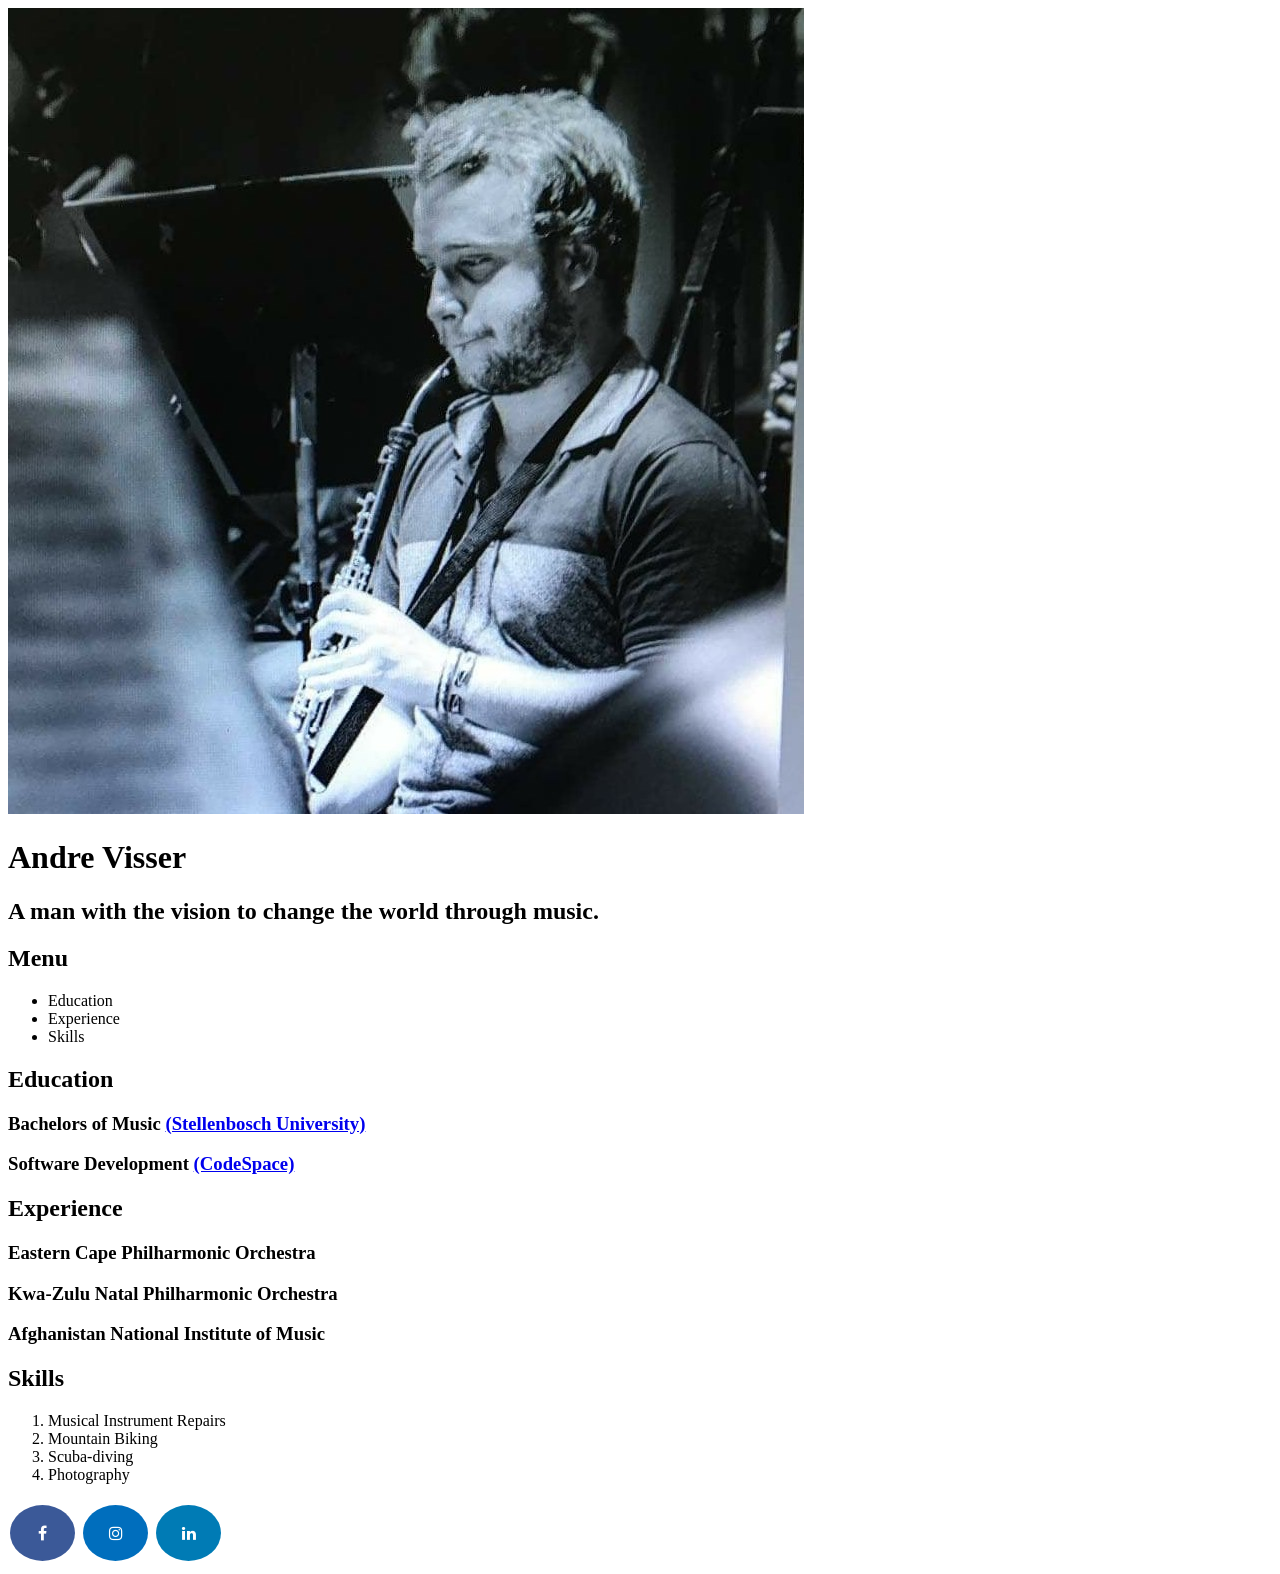
==== Resume6/index.html @ 37b10ba5 "resume6" ====
<!DOCTYPE html>

<html lang="en">

<head>
    <meta charset="UTF-8">
    <meta http-equiv="X-UA-Compatible" content="IE=edge">
    <meta name="viewport" content="width=device-width, initial-scale=1.0">
    <link rel="stylesheet" type="text/css" href="/Resume6/css/stylesheet.css">
    <link rel="stylesheet" href="https://cdnjs.cloudflare.com/ajax/libs/font-awesome/4.7.0/css/font-awesome.min.css">
    <title>Resume of Andre Visser</title>
</head>

<body>

<header>
    <img id="performanceimg" src="/Resume6/images/performance.jpg" alt="">
    <h1>Andre Visser</h1>
    <h2>A man with the vision to change the world through music.</h2>
</header>

<section>
    <aside>
        <h2>Menu</h2>
        <ul>
            <li>Education</li>
            <li>Experience</li>
            <li>Skills</li>
        </ul>
    </aside>

    <article>

        <h2>Education</h2>
        <h3>Bachelors of Music <a href="http://www0.sun.ac.za/music/">(Stellenbosch University)</a></h3>
        <h3>Software Development <a href="https://www.codespace.co.za/">(CodeSpace)</a></h3>

        <h2>Experience</h2>
        <h3>Eastern Cape Philharmonic Orchestra</h3>
        <h3>Kwa-Zulu Natal Philharmonic Orchestra</h3>
        <h3>Afghanistan National Institute of Music</h3>

        <h2>Skills</h2>
        <ol>
            <li>Musical Instrument Repairs</li>
            <li>Mountain Biking</li>
            <li>Scuba-diving</li>
            <li>Photography</li>
        </ol>

    </article>
</section>

<footer>
    <a href="https://web.facebook.com/VisserMusic/" target="_blank" class="fa fa-facebook"></a>
    <a href="https://www.instagram.com/vissermusic/" target="_blank" class="fa fa-instagram"></a>
    <a href="https://www.linkedin.com/in/andre-christiaan-visser-11a2b31a6/" target="_blank" class="fa fa-linkedin"></a>
</footer>

</body>

</html>
---- Resume6/css/stylesheet.css ----
.fa {
    padding: 20px;
    font-size: 30px;
    width: 25px;
    text-align: center;
    text-decoration: none;
    margin: 5px 2px;
    border-radius: 50%;
}
.fa-linkedin {
    background: #007bb5;
    color: white;
  }
  .fa-instagram {
    background: #006ebd;
    color: white;
  }
.fa-facebook {
    background: #3B5998;
    color: white;
}
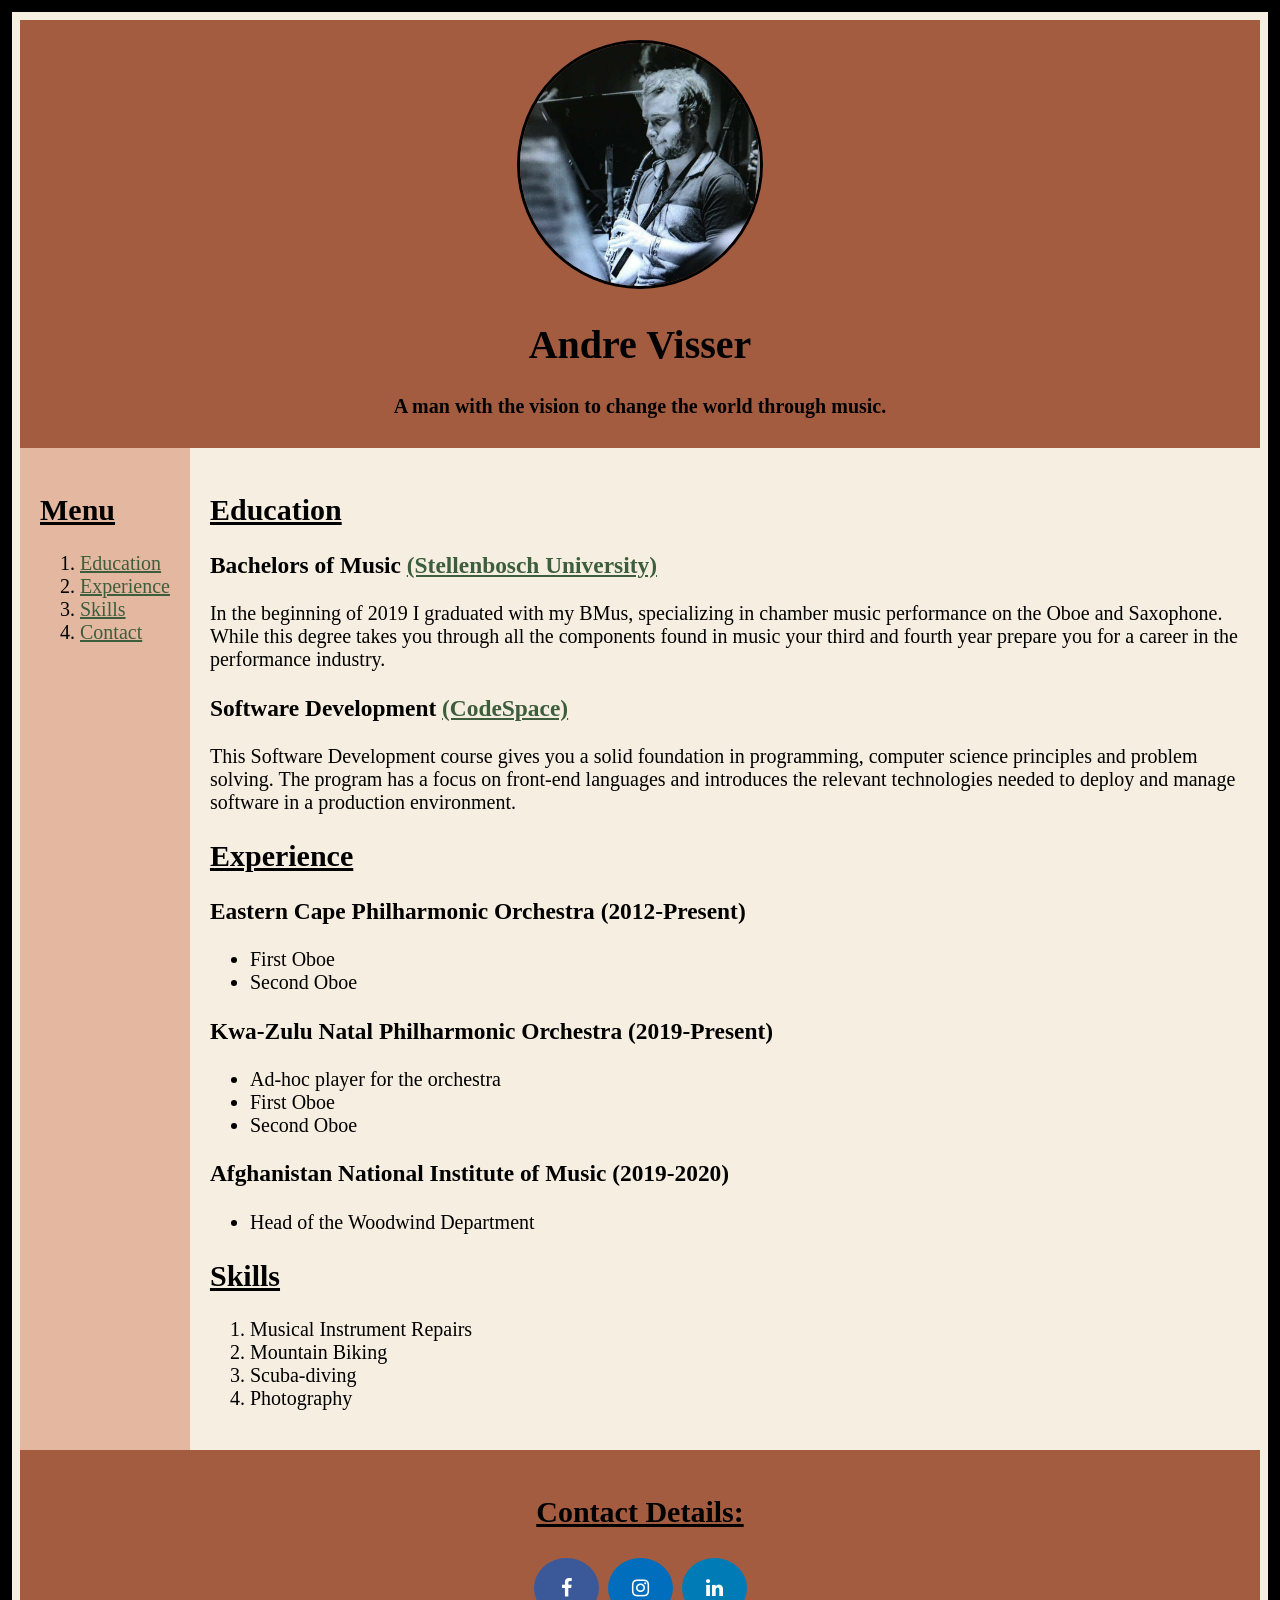
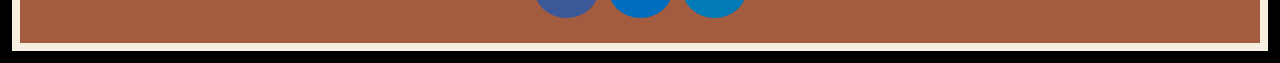
==== commit 2b542840: "resume6" ====
--- a/Resume6/index.html
+++ b/Resume6/index.html
@@ -13,49 +13,72 @@
 
 <body>
 
-<header>
-    <img id="performanceimg" src="/Resume6/images/performance.jpg" alt="">
-    <h1>Andre Visser</h1>
-    <h2>A man with the vision to change the world through music.</h2>
-</header>
+    <header id="header">
+        <div id="headerImage">
+        <img id="performanceImg" src="/Resume6/images/performance.jpg" alt="">
+        </div>
+        <h1>Andre Visser</h1>
+        <h4>A man with the vision to change the world through music.</h4>
+    </header>
 
-<section>
-    <aside>
-        <h2>Menu</h2>
-        <ul>
-            <li>Education</li>
-            <li>Experience</li>
-            <li>Skills</li>
-        </ul>
-    </aside>
+    <section class="section">
+        <aside id="menu">
+            <h2>Menu</h2>
+            <ol>
+                <li><a href="#education">Education</a></li>
+                <li><a href="#experience">Experience</a></li>
+                <li><a href="#skills">Skills</a></li>
+                <li><a href="#footer">Contact</a></li>
+            </ol>
+        </aside>
 
-    <article>
+        <article class="article">
 
-        <h2>Education</h2>
-        <h3>Bachelors of Music <a href="http://www0.sun.ac.za/music/">(Stellenbosch University)</a></h3>
-        <h3>Software Development <a href="https://www.codespace.co.za/">(CodeSpace)</a></h3>
+            <h2 id="education">Education</h2>
+            <h3>Bachelors of Music <a href="http://www0.sun.ac.za/music/" target="_blank">(Stellenbosch University)</a></h3>
+            <p>In the beginning of 2019 I graduated with my BMus, specializing in chamber music performance on
+                the Oboe and Saxophone. While this degree takes you through all the components found in music your third and fourth year
+                prepare you for a career in the performance industry.</p>
+            <h3>Software Development <a href="https://www.codespace.co.za/" target="_blank">(CodeSpace)</a></h3>
+            <p>This Software Development course gives you a solid foundation in programming, computer science
+                principles and problem solving. The program has a focus on front-end languages and introduces the relevant technologies needed
+                to deploy and manage software in a production environment.</p>
+            
+            <h2 id="experience">Experience</h2>
+            <h3>Eastern Cape Philharmonic Orchestra (2012-Present)</h3>
+            <ul>
+                <li>First Oboe</li>
+                <li>Second Oboe</li>
+            </ul>
+            <h3>Kwa-Zulu Natal Philharmonic Orchestra (2019-Present)</h3>
+            <ul>
+                <li>Ad-hoc player for the orchestra</li>
+                <li>First Oboe</li>
+                <li>Second Oboe</li>
+            </ul>
+            <h3>Afghanistan National Institute of Music (2019-2020)</h3>
+            <ul>
+                <li>Head of the Woodwind Department</li>
+            </ul>
 
-        <h2>Experience</h2>
-        <h3>Eastern Cape Philharmonic Orchestra</h3>
-        <h3>Kwa-Zulu Natal Philharmonic Orchestra</h3>
-        <h3>Afghanistan National Institute of Music</h3>
+            <h2 id="skills">Skills</h2>
+            <ol>
+                <li>Musical Instrument Repairs</li>
+                <li>Mountain Biking</li>
+                <li>Scuba-diving</li>
+                <li>Photography</li>
+            </ol>
 
-        <h2>Skills</h2>
-        <ol>
-            <li>Musical Instrument Repairs</li>
-            <li>Mountain Biking</li>
-            <li>Scuba-diving</li>
-            <li>Photography</li>
-        </ol>
+        </article>
+    </section>
 
-    </article>
-</section>
-
-<footer>
-    <a href="https://web.facebook.com/VisserMusic/" target="_blank" class="fa fa-facebook"></a>
-    <a href="https://www.instagram.com/vissermusic/" target="_blank" class="fa fa-instagram"></a>
-    <a href="https://www.linkedin.com/in/andre-christiaan-visser-11a2b31a6/" target="_blank" class="fa fa-linkedin"></a>
-</footer>
+    <footer id="footer">
+        <h2>Contact Details:</h2>
+        <a href="https://web.facebook.com/VisserMusic/" target="_blank" class="fa fa-facebook"></a>
+        <a href="https://www.instagram.com/vissermusic/" target="_blank" class="fa fa-instagram"></a>
+        <a href="https://www.linkedin.com/in/andre-christiaan-visser-11a2b31a6/" target="_blank"
+            class="fa fa-linkedin"></a>
+    </footer>
 
 </body>
 
--- a/Resume6/css/stylesheet.css
+++ b/Resume6/css/stylesheet.css
@@ -1,3 +1,60 @@
+html{
+    background-color: #F6EEE0;
+    border: solid black;
+    border-width: 1vw;
+    font-family: Garamond;
+    font-size:125%;
+}
+
+a{
+    color: rgb(61, 94, 61);
+}
+a:visited {
+    color:  rgb(61, 94, 61);
+}
+
+h2{
+    text-decoration-line: underline;
+}
+
+header{
+text-align: center;
+background-color: #A45C40;
+padding: 1rem;
+padding-bottom: 0.2rem;
+}
+#performanceImg{
+    border-radius: 50%;
+    width: 20%;
+    border: solid black;
+}
+
+
+.section{
+    display: flex;
+}
+aside{
+    background-color: #E4B7A0;
+    padding: 1rem;
+}
+.article{
+    padding: 1rem;
+}
+
+footer{
+    text-align: center;
+    background-color: #A45C40;
+    padding: 1rem;
+}
+footer a:visited{
+    color:white
+}
+footer a:focus{
+    color:white
+  }
+footer a{
+    color: white;
+  }
 .fa {
     padding: 20px;
     font-size: 30px;
@@ -10,8 +67,8 @@
 .fa-linkedin {
     background: #007bb5;
     color: white;
-  }
-  .fa-instagram {
+}
+.fa-instagram {
     background: #006ebd;
     color: white;
   }
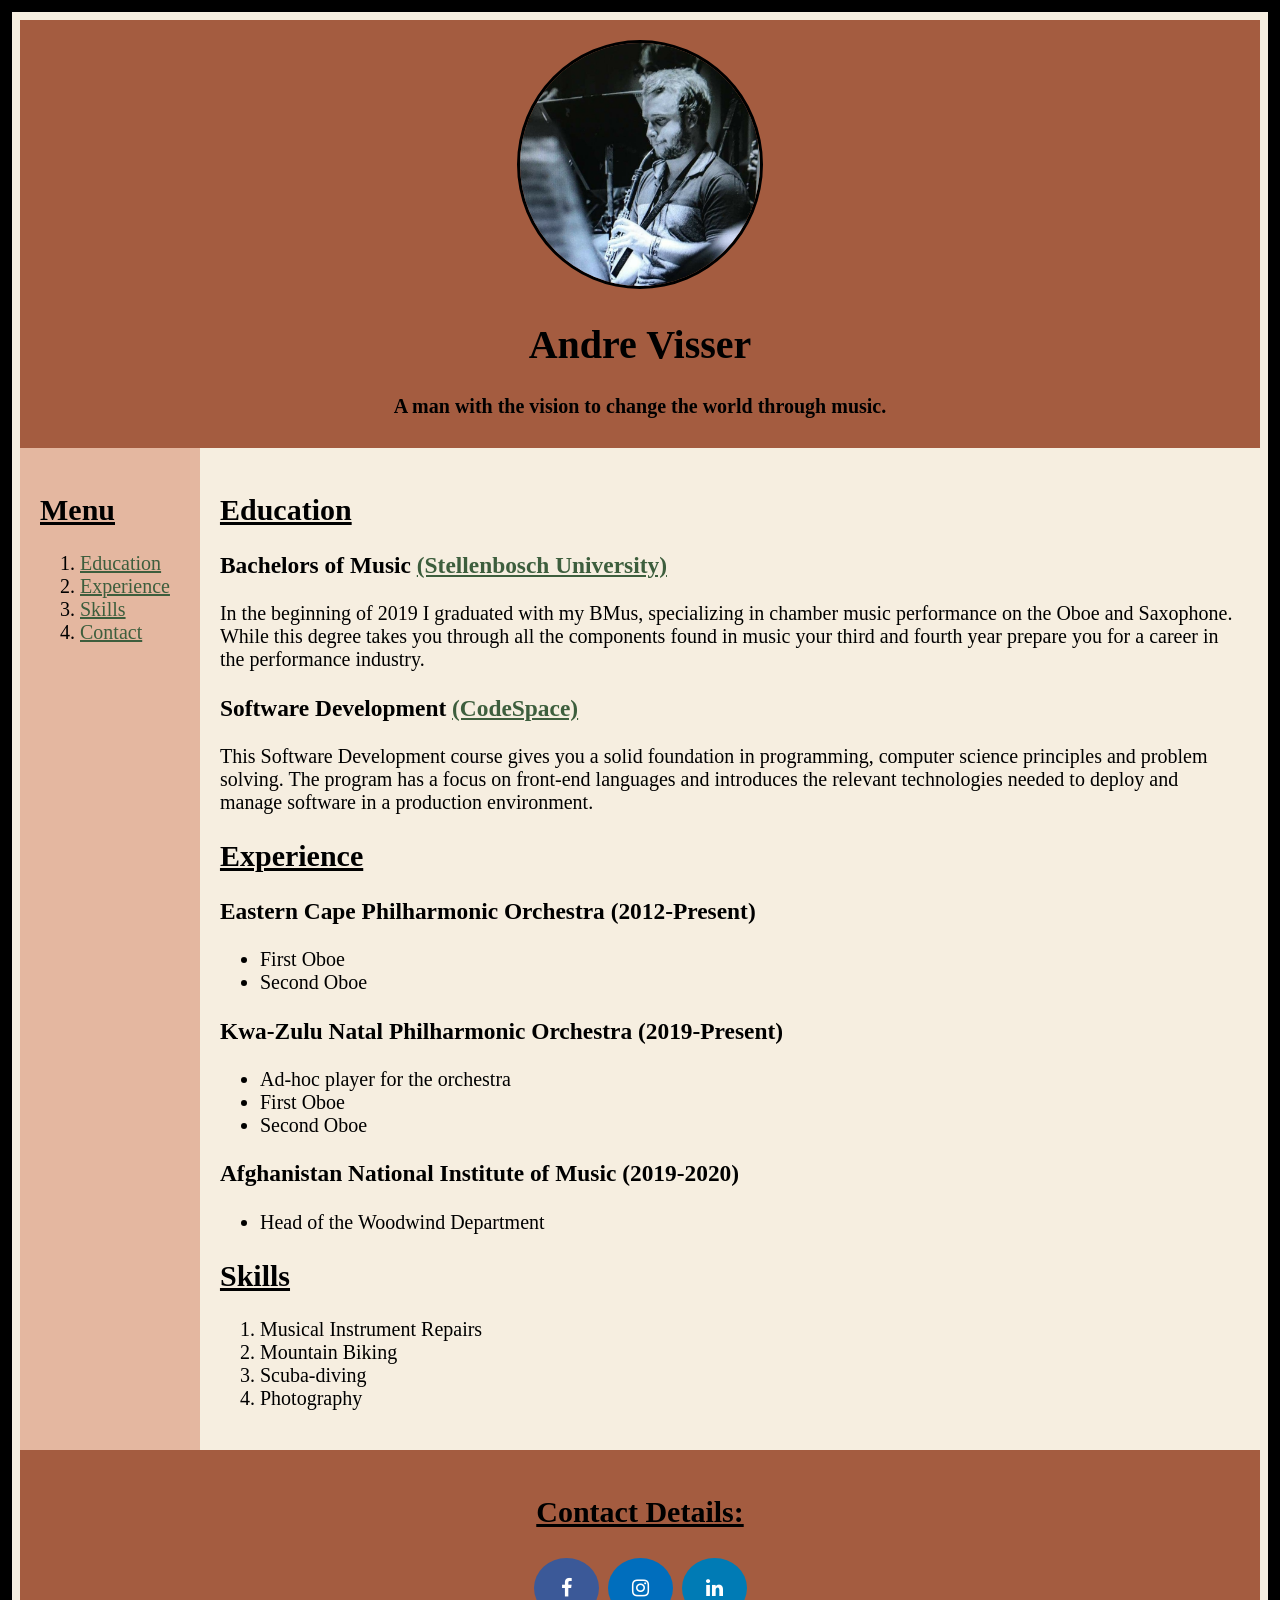
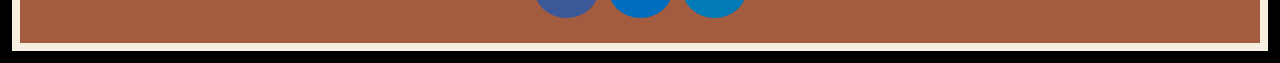
==== commit c079b522: "resume6" ====
--- a/Resume6/index.html
+++ b/Resume6/index.html
@@ -8,6 +8,7 @@
     <meta name="viewport" content="width=device-width, initial-scale=1.0">
     <link rel="stylesheet" type="text/css" href="/Resume6/css/stylesheet.css">
     <link rel="stylesheet" href="https://cdnjs.cloudflare.com/ajax/libs/font-awesome/4.7.0/css/font-awesome.min.css">
+    <link rel="icon" type="image/x-icon" href="/Resume6/images/favicon.ico">
     <title>Resume of Andre Visser</title>
 </head>
 
--- a/Resume6/css/stylesheet.css
+++ b/Resume6/css/stylesheet.css
@@ -36,6 +36,7 @@
 aside{
     background-color: #E4B7A0;
     padding: 1rem;
+    padding-right: 1.5rem;
 }
 .article{
     padding: 1rem;
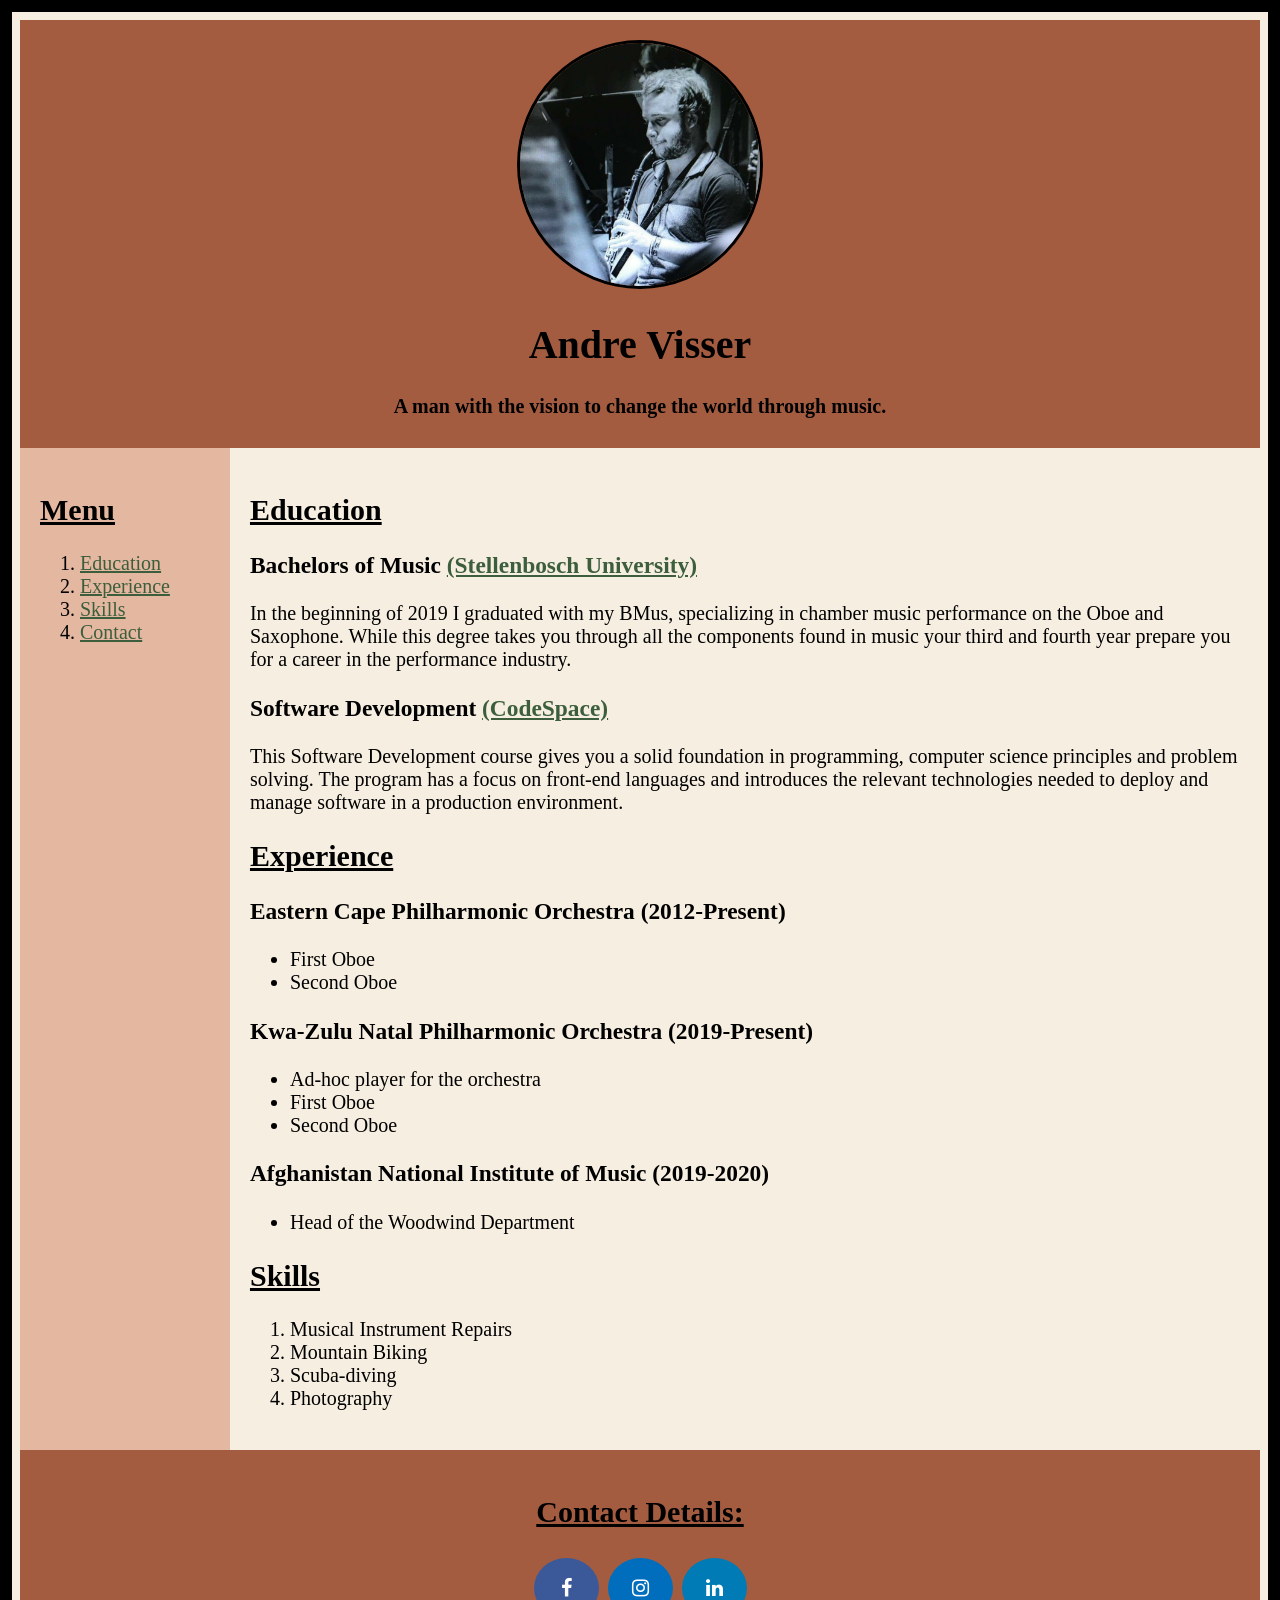
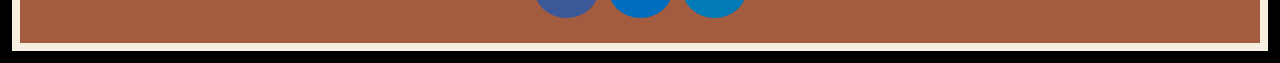
==== commit 80516606: "resume6" ====
--- a/Resume6/index.html
+++ b/Resume6/index.html
@@ -25,12 +25,16 @@
     <section class="section">
         <aside id="menu">
             <h2>Menu</h2>
+            
             <ol>
+                <div class="menuLinks">
                 <li><a href="#education">Education</a></li>
                 <li><a href="#experience">Experience</a></li>
                 <li><a href="#skills">Skills</a></li>
                 <li><a href="#footer">Contact</a></li>
+                </div>
             </ol>
+            
         </aside>
 
         <article class="article">
--- a/Resume6/css/stylesheet.css
+++ b/Resume6/css/stylesheet.css
@@ -36,7 +36,7 @@
 aside{
     background-color: #E4B7A0;
     padding: 1rem;
-    padding-right: 1.5rem;
+    padding-right: 3rem;
 }
 .article{
     padding: 1rem;
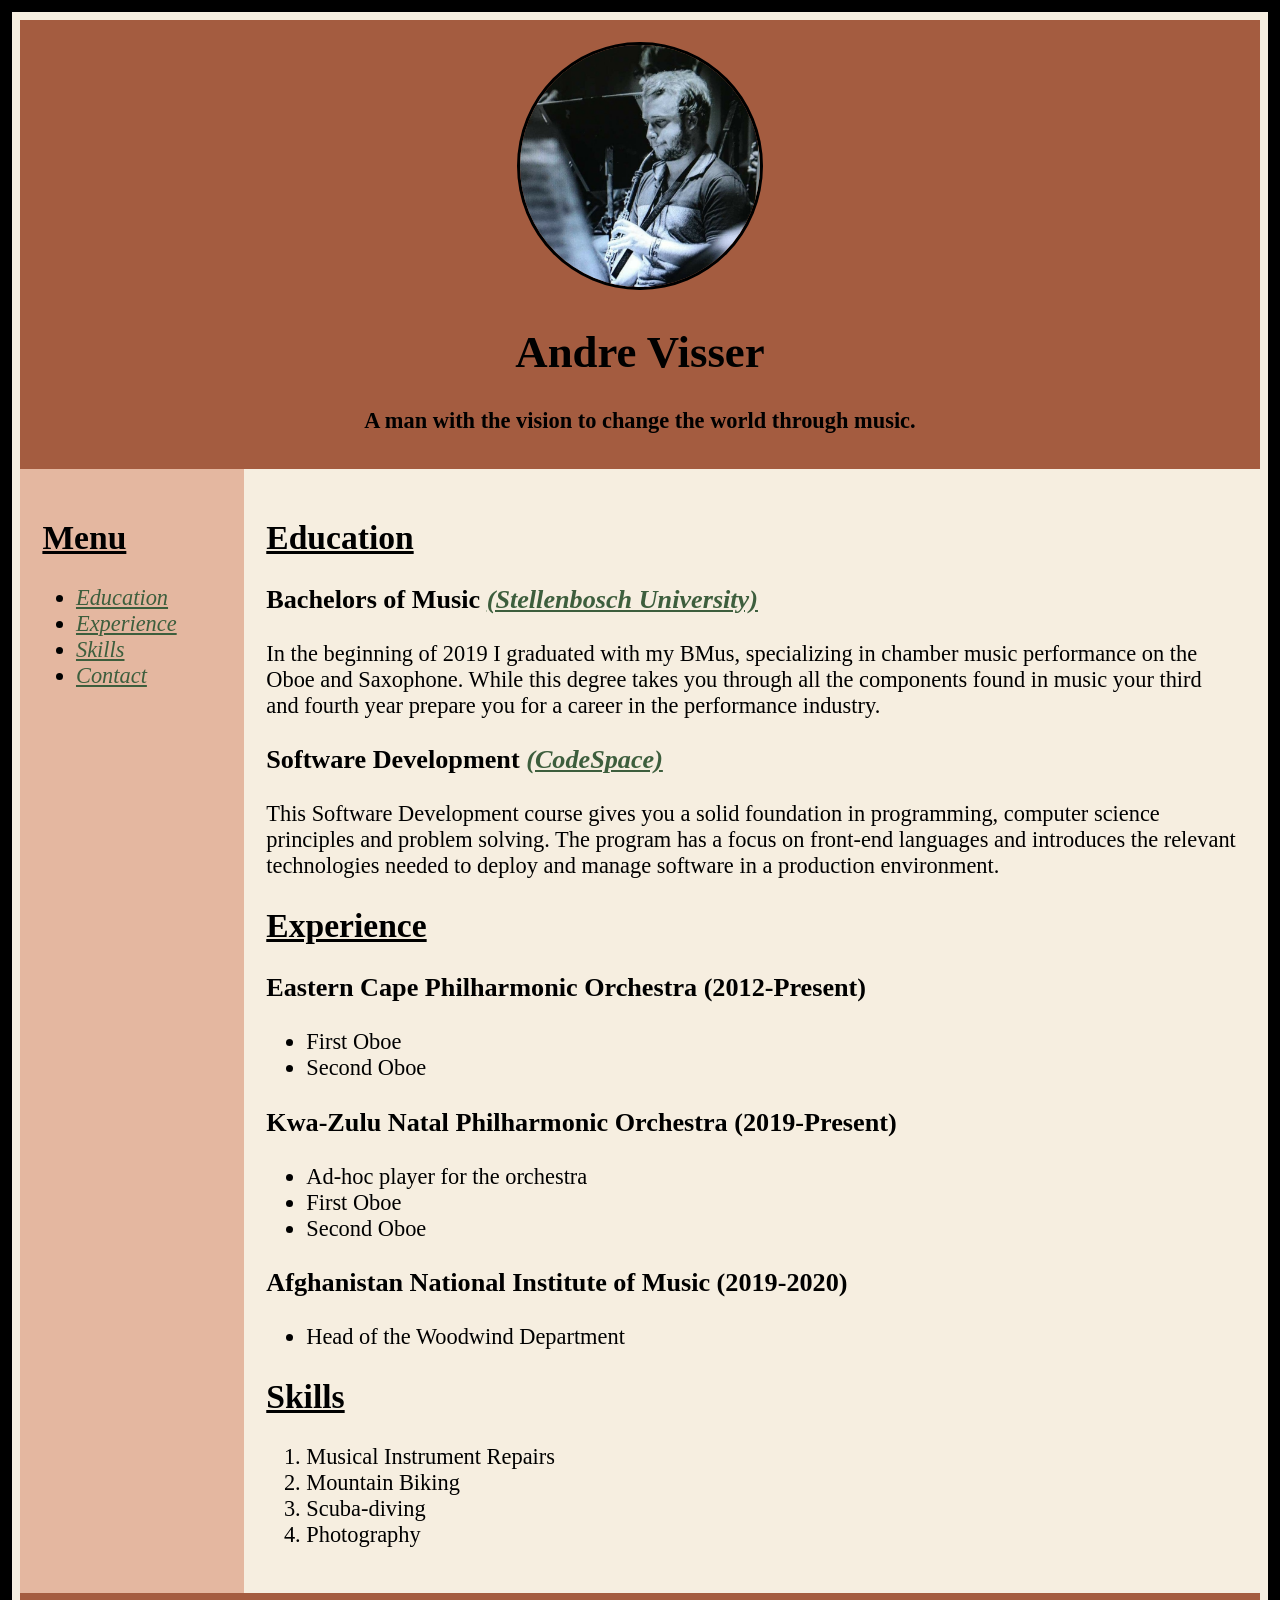
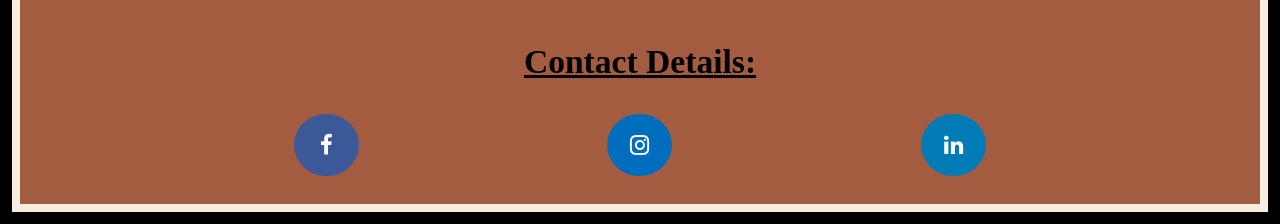
==== commit 28a20ac7: "resume6" ====
--- a/Resume6/index.html
+++ b/Resume6/index.html
@@ -26,14 +26,12 @@
         <aside id="menu">
             <h2>Menu</h2>
             
-            <ol>
-                <div class="menuLinks">
+            <ul class="menuBullets">
                 <li><a href="#education">Education</a></li>
                 <li><a href="#experience">Experience</a></li>
                 <li><a href="#skills">Skills</a></li>
                 <li><a href="#footer">Contact</a></li>
-                </div>
-            </ol>
+            </ul>
             
         </aside>
 
@@ -79,10 +77,11 @@
 
     <footer id="footer">
         <h2>Contact Details:</h2>
+        <div class="socialIcons">
         <a href="https://web.facebook.com/VisserMusic/" target="_blank" class="fa fa-facebook"></a>
         <a href="https://www.instagram.com/vissermusic/" target="_blank" class="fa fa-instagram"></a>
-        <a href="https://www.linkedin.com/in/andre-christiaan-visser-11a2b31a6/" target="_blank"
-            class="fa fa-linkedin"></a>
+        <a href="https://www.linkedin.com/in/andre-christiaan-visser-11a2b31a6/" target="_blank" class="fa fa-linkedin"></a>
+        </div>
     </footer>
 
 </body>
--- a/Resume6/css/stylesheet.css
+++ b/Resume6/css/stylesheet.css
@@ -3,11 +3,12 @@
     border: solid black;
     border-width: 1vw;
     font-family: Garamond;
-    font-size:125%;
+    font-size:140%;
 }
 
 a{
     color: rgb(61, 94, 61);
+    font-style: italic;
 }
 a:visited {
     color:  rgb(61, 94, 61);
@@ -18,10 +19,10 @@
 }
 
 header{
-text-align: center;
-background-color: #A45C40;
-padding: 1rem;
-padding-bottom: 0.2rem;
+    text-align: center;
+    background-color: #A45C40;
+    padding: 1rem;
+    padding-bottom: 0.2rem;
 }
 #performanceImg{
     border-radius: 50%;
@@ -41,11 +42,21 @@
 .article{
     padding: 1rem;
 }
+.menuBullets{
+    padding-left: 1.5rem;
+}
+
 
 footer{
     text-align: center;
     background-color: #A45C40;
     padding: 1rem;
+}
+.socialIcons{
+    display: flex;
+    justify-content: space-around;
+    padding-left: 10vw;
+    padding-right: 10vw;
 }
 footer a:visited{
     color:white
